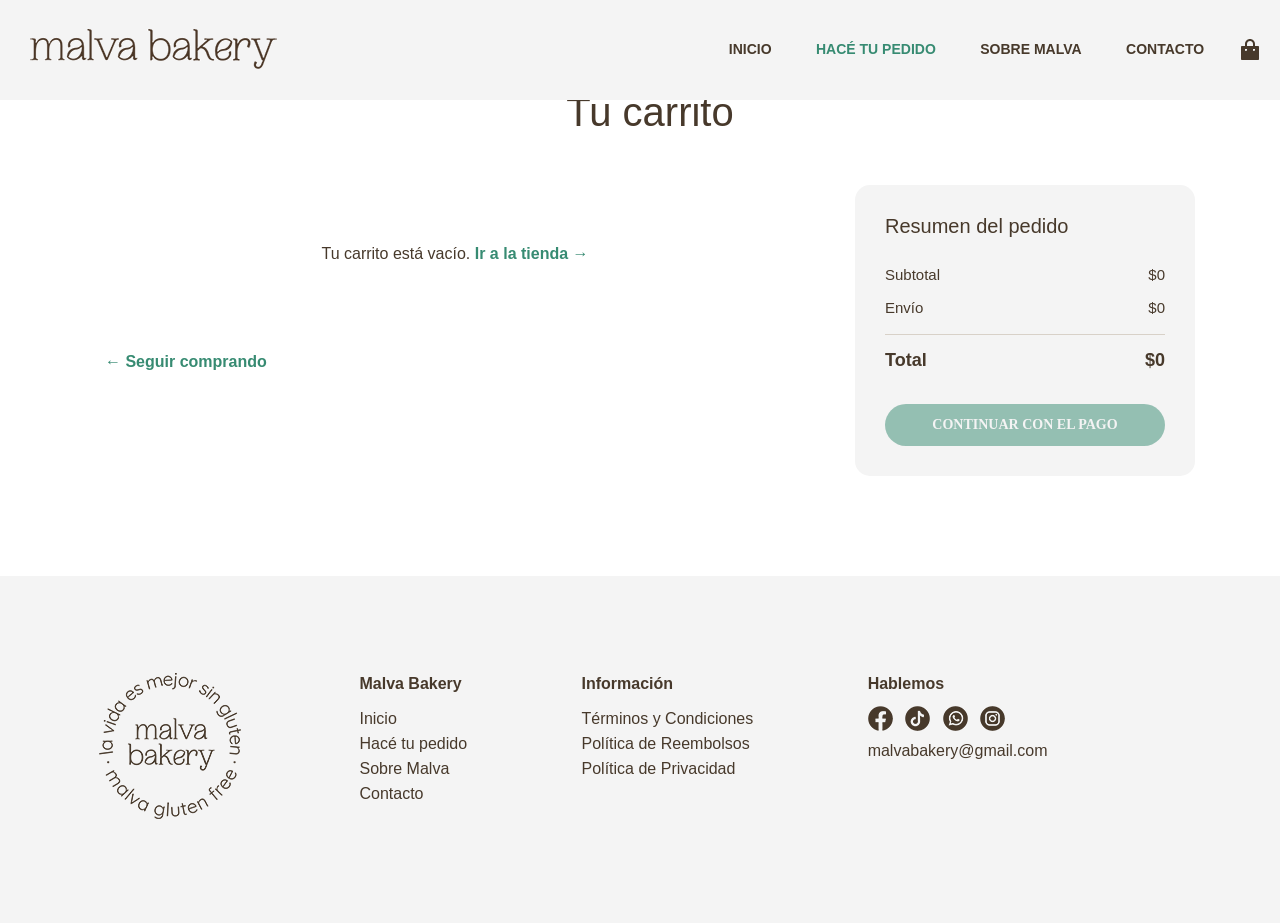
==== secciones/carrito.html @ 76389f4f "Add files via upload" ====
<!DOCTYPE html>
<html lang="es">

<head>
    <meta charset="UTF-8">
    <meta name="viewport" content="width=device-width, initial-scale=1.0">
    <title>Tu Carrito | Malva Bakery</title>
    <link rel="stylesheet" href="../css/style.css">
</head>

<body>

    <div id="contenedor">

        <!-- Header -->
        <header>

            <a href="../index.html"><!--
             --><h1 id="logo">Malva Bakery</h1><!--
         --></a>

            <button class="hamburguesa" id="hamburguesa">&#9776;</button>

            <nav id="nav">
                <ul>
                    <li><a href="../index.html">INICIO</a></li>
                    <li><a href="tienda.html" class="pagina-seleccionada">HACÉ TU PEDIDO</a></li>
                    <li><a href="nosotros.html">SOBRE MALVA</a></li>
                    <li><a href="contacto.html">CONTACTO</a></li>
                </ul>
            </nav>

            <aside>
                <ul>
                    <li>
                        <a href="carrito.html" class="link-carrito">
                            <img src="../imagenes/shopping-bag-fill.png" alt="Carrito">
                            <span class="contador-carrito">0</span>
                        </a>
                    </li>
                </ul>
            </aside>

        </header>


        <!-- Sección Carrito -->
        <section class="seccion-checkout">

            <div class="titulo-checkout">
                <h2>Tu carrito</h2>
            </div>

            <div class="checkout-grid">

                <!-- Lista de productos -->
                <div class="carrito-lista">

                    <div id="carrito-lista-items"></div>

                    <a href="tienda.html" class="seguir-comprando">← Seguir comprando</a>

                </div>

                <!-- Resumen -->
                <div class="carrito-resumen">
                    <h3 class="resumen-titulo">Resumen del pedido</h3>

                    <div class="resumen-linea">
                        <p>Subtotal</p>
                        <p class="resumen-subtotal">$0</p>
                    </div>

                    <div class="resumen-linea">
                        <p>Envío</p>
                        <p class="resumen-envio">$0</p>
                    </div>

                    <div class="resumen-linea resumen-total">
                        <p>Total</p>
                        <p class="resumen-total-monto">$0</p>
                    </div>

                    <a href="pago.html" class="boton-checkout">CONTINUAR CON EL PAGO</a>
                </div>

            </div>

        </section>


        <!-- Footer -->
        <footer>
            <div class="footer">
                <div>
                    <img src="../imagenes/footer/malvacirculo.png.png" alt="Malva Bakery">
                </div>
                <div>
                    <ul>
                        <li class="bold">Malva Bakery</li>
                        <li><a href="../index.html">Inicio</a></li>
                        <li><a href="tienda.html">Hacé tu pedido</a></li>
                        <li><a href="nosotros.html">Sobre Malva</a></li>
                        <li><a href="contacto.html">Contacto</a></li>
                    </ul>
                </div>
                <div>
                    <ul>
                        <li class="bold">Información</li>
                        <li>Términos y Condiciones</li>
                        <li>Política de Reembolsos</li>
                        <li>Política de Privacidad</li>
                    </ul>
                </div>
                <div>
                    <ul class="redes">
                        <li class="bold">Hablemos</li>
                        <li>
                            <a href="https://www.facebook.com/" title="Facebook"><img src="../imagenes/footer/facebook.png" alt="Facebook"></a>
                            <a href="https://www.tiktok.com/" title="Tik Tok"><img src="../imagenes/footer/tiktok.png" alt="Tik Tok"></a>
                            <a href="https://www.whatsapp.com/" title="Whatsapp"><img src="../imagenes/footer/wpp.png" alt="Whatsapp"></a>
                            <a href="https://www.instagram.com/" title="Instagram"><img src="../imagenes/footer/instagram.png" alt="Instagram"></a>
                        </li>
                        <li>malvabakery@gmail.com</li>
                    </ul>
                </div>
            </div>
        </footer>

    </div>

    <script>
        const boton = document.getElementById('hamburguesa');
        const menu = document.getElementById('nav');

        boton.addEventListener('click', function() {
            menu.classList.toggle('abierto');
        });
    </script>

    <script src="../js/carrito.js"></script>

</body>
</html>
---- css/style.css ----
/*********************************************************************** GENERAL **************************************************************/

*{
    margin: 0;
    padding: 0;
    box-sizing: border-box;
}

#contenedor{
    width: 1300px;
    margin: auto;
}

body{
    color: #47392B;
    font-family: Quicksand, Helvetica, sans-serif;
    margin: auto;
    margin-top: 90px;
}

img{
    max-width: 100%;
}

.imagen{
    line-height: 0px;
}


/* FOOTER */
.footer{
    padding: 40px;
    line-height: 25px;
    background-color: #F4F4F4;
}

.footer div{
    display: inline-block;
    padding: 55px;
    vertical-align: top;
}

.footer a{
    text-decoration: none;
    color: #47392B;
}

.footer a:hover{
    color: #378B72;
    transition: 1s;
}

footer ul{
    list-style: none;
}

.bold{
    font-weight: bolder;
    margin-bottom: 10px;
}

.redes a{
    margin-right: 8px;
}


/*********************************************************************** INDEX **************************************************************/

/* HEADER */
header{
    background-color: #F4F4F4;
    width: 1300px;
    height: 100px;
    top: 0px;
    padding: 20px;
    position: fixed;
    z-index: 1;
}

#logo{
    color: pink;
    display: inline-block;
    vertical-align: middle;
    background: url("../imagenes/logo.png") no-repeat center;
    width: 267px;
    height: 50px;
    background-size: cover;
    text-indent: -1000px;
    margin-right: 200px;
}

header ul{
    list-style: none;
}

nav{
    width: 50%;
    display: inline-block;
    vertical-align: middle;
}

nav ul{
    text-align: center;
    margin-right: -320px;
}

nav ul li{
    display: inline-block;
    padding: 20px;
}

nav ul li a{
    text-decoration: none;
    font-size: 14px;
    color: #47392B;
    font-weight: 600;
}

nav ul li a:hover{
    color: #378B72;
    font-weight: bolder;
}

nav ul li .pagina-seleccionada{
    color: #378B72;
    font-weight: bolder;
}

aside{
    vertical-align: middle;
    float: right;
}

aside ul{
    text-align: center;
}

aside ul li{
    padding: 18px;
}

.hamburguesa{
    display: none;
}


/* HERO */
figure{
    position: relative;
    animation: entrada 2s;
}

figcaption{
    position: absolute;
    top: 0;
    left: 0;
    width: 100%;
    height: 100%;
    display: flex;
    flex-direction: column;
    align-items: center;
    justify-content: center;
    text-align: center;
}

figcaption h2{
    font-size: 70px;
    font-weight: 600;
    text-align: center;
    color: #F4F4F4;
    margin-top: 0;
    margin-right: 0;
    margin-left: 0;
    line-height: 70px;
    max-width: 600px;
    animation: entrada 3s;
}

figcaption a{
    display: block;
    margin-left: 0;
    margin-top: 25px;
    width: 25%;
    padding: 10px;
    background-color: #378B72;
    border-radius: 100px;
    border: 0px;
    text-align: center;
    font-family: quicksand;
    color: #F4F4F4;
    font-weight: bold;
    text-decoration: none;
    animation: entrada 4s;
}

figcaption a:hover{
    color: #F4F4F4;
    background-color: #28735c;
    transition: 1s;
}

.br-mobile { display: none; }
.br-tablet { display: none; }


/* PRODUCTOS */
.seccion-productos{
    margin-top: 100px;
    margin-bottom: 100px;
}

.titulo-subtitulo-productos{
    text-align: center;
}

.titulo-subtitulo-productos h2{
    font-size: 50px;
    font-weight: 500;
}

.titulo-subtitulo-productos p{
    font-size: 20px;
    font-weight: 500;
    margin-top: 20px;
}

.producto{
    display: inline-block;
    margin-left: 55px;
    margin-top: 45px;
    animation: entrada 2s;
}

.producto h5{
    font-size: 15px;
    text-align: center;
    font-weight: 500;
    margin-top: 10px;
}

.producto p{
    font-size: 20px;
    text-align: center;
    font-weight: bold;
    margin-top: 5px;
}

h2{
    text-align: center;
    font-size: 50px;
    font-weight: 500;
}

h3{
    text-align: center;
    font-weight: 500;
}


/* SECCIÓN PERSONALIZADO */
.personalizado{
    background-color: #47392B;
}

.figcaption-personalizado {
    display: flex;
    flex-direction: column;
    align-items: flex-start;
    justify-content: center;
}

.figcaption-personalizado h2{
    text-align: left;
    line-height: 70px;
    color: #F4F4F4;
    font-size: 55px;
    font-weight: 600;
    margin-left: 55px;
    margin-top: 5px;
    margin-bottom: 40px;
    animation: entrada 3s;
}

.figcaption-personalizado h3{
    text-align: left;
    color: #F4F4F4;
    font-size: 28px;
    font-weight: 400;
    margin-left: 55px;
    margin-right: 900px;
    margin-bottom: 40px;
    animation: entrada 3s;
}

.figcaption-personalizado a{
    color: #F4F4F4;
    margin-left: 55px;
    margin-top: 40px;
    margin-bottom: 40px;
    border-radius: 100px;
    border: 0px;
    text-align: center;
    font-family: quicksand;
    font-weight: bold;
    animation: entrada 4s;
}

.imagen-caja{
    margin-left: 50%;
    line-height: 0px;
}


/* NEWSLETTER */
.newsletter{
    text-align: center;
    margin-top: 100px;
    margin-bottom: 100px;
}

.newsletter h2{
    font-size: 50px;
    font-weight: 500;
}

.subtitulo-newsletter{
    font-size: 20px;
    font-weight: 500;
    margin-top: 20px;
    margin-left: 330px;
    margin-right: 330px;
}

.newsletter-enviar{
    margin-top: 25px;
    width: 30%;
    padding: 10px;
    font-family: quicksand;
    border: 1px solid #47392B;
    border-radius: 100px;
    text-align: left;
    font-size: 16px;
    display: inline-block;
}

.boton-enviar-newsletter{
    width: 15%;
    padding: 10px;
    font-family: quicksand;
    background-color: #47392B;
    border-radius: 100px;
    border: 1px solid #47392B;
    color: #F4F4F4;
    font-weight: bold;
    display: inline-block;
    margin-left: -50px;
}

.boton-enviar-newsletter:hover{
    background-color: #378B72;
    border: 1px solid #378B72;
    transition: 1s;
}


/*********************************************************************** TIENDA **************************************************************/

.seccion-tienda{
    margin-top: 150px;
    margin-bottom: 100px;
}

.titulo-subtitulo-tienda{
    text-align: center;
}

.titulo-subtitulo-tienda h2{
    font-size: 50px;
    font-weight: 500;
}

.precio{
    font-size: 20px;
    font-weight: 500;
    margin-top: 20px;
}

.producto .boton{
    width: 100%;
    padding: 10px;
    margin-top: 15px;
    text-align: center;
    font-size: 14px;
    font-family: quicksand;
    background-color: #378B72;
    border-radius: 100px;
    border: 0px;
    color: #ffffff;
    font-weight: bold;
    cursor: pointer;
}

.producto .boton:hover{
    background-color: #28735c;
    transition: 1s;
}


/*********************************************************************** SOBRE MALVA **************************************************************/

.seccion-texto{
    margin-top: 100px;
    margin-bottom: 100px;
    animation: entrada 2s;
}

.seccion-texto p{
    margin-left: 90px;
    margin-right: 90px;
    margin-top: 20px;
}

.seguinos{
    background-color: #378B72;
    animation: entrada 2s;
}

.seguinos p{
    color: #ffffff;
    font-size: 40px;
    text-align: center;
    margin: 100px;
    margin-left: 200px;
    margin-right: 200px;
    display: inline-block;
}

.seguinos a{
    color: #ffffff;
    text-decoration: none;
}

.seguinos a:hover{
    text-decoration: none;
    font-weight: bolder;
}


/*********************************************************************** CONTACTO **************************************************************/

.contenedor-contacto{
    vertical-align: top;
}

.imagen{
    display: inline-block;
    vertical-align: top;
    animation: entrada 2s;
}

.formulario{
    width: 645px;
    height: 600px;
    padding: 40px;
    display: inline-block;
    vertical-align: top;
    animation: entrada 3s;
}

.formulario-campo{
    margin-bottom: 16px;
    width: 100%;
    padding: 10px;
    font-family: quicksand;
    border: 1px solid #47392B;
    border-radius: 5px;
    font-size: 14px;
}

.formulario-campo-consulta{
    margin-bottom: 16px;
    width: 100%;
    height: 130px;
    padding: 10px;
    font-family: quicksand;
    border: 1px solid #47392B;
    border-radius: 5px;
    font-size: 14px;
}

.boton-enviar{
    width: 100%;
    padding: 10px;
    font-family: quicksand;
    background-color: #378B72;
    border-radius: 100px;
    border: 0px;
    color: #ffffff;
    font-weight: bold;
    text-align: center;
}

.boton-enviar:hover{
    background-color: #28735c;
    transition: 1s;
}


/*********************************************************************** ANIMACIONES **************************************************************/

@keyframes entrada {
    0% {
        opacity: 0;
        transform: translate(0, 50px);
    }
    30% {
        opacity: 0;
    }
    100% {
        opacity: 1;
        transform: translate(0, 0);
    }
}


/*********************************************************************** CHECKOUT **************************************************************/

.pasos-checkout{
    text-align: center;
    margin-top: 150px;
    font-size: 14px;
    font-weight: 600;
    letter-spacing: 0.5px;
}

.paso{ color: #c9bdb3; }
.paso.completado{ color: #378B72; }
.paso.activo{ color: #47392B; }

.paso-separador{
    color: #c9bdb3;
    margin: 0 8px;
}

.titulo-checkout{
    text-align: center;
    margin-top: 30px;
    margin-bottom: 50px;
}

.titulo-checkout h2{ font-size: 40px; }

.seccion-checkout{ margin-bottom: 100px; }

.checkout-grid{
    display: flex;
    align-items: flex-start;
    justify-content: center;
    gap: 50px;
    padding: 0 55px;
}

.carrito-lista{
    flex: 1;
    max-width: 700px;
}

.carrito-item{
    display: flex;
    align-items: center;
    gap: 20px;
    padding: 20px 0;
    border-bottom: 1px solid #e6e0da;
}

.carrito-item img{
    width: 90px;
    height: 90px;
    object-fit: cover;
    border-radius: 10px;
}

.carrito-item-info{ flex: 1; }

.carrito-item-info h5{
    font-size: 16px;
    font-weight: 600;
    text-align: left;
}

.carrito-item-precio{
    font-size: 15px;
    font-weight: bold;
    text-align: left;
    margin-top: 5px;
}

.carrito-item-cantidad{
    display: flex;
    align-items: center;
    gap: 12px;
}

.cantidad-btn{
    width: 28px;
    height: 28px;
    border-radius: 50%;
    border: 1px solid #47392B;
    background-color: transparent;
    color: #47392B;
    font-size: 16px;
    cursor: pointer;
}

.cantidad-btn:hover{
    background-color: #47392B;
    color: #F4F4F4;
    transition: 0.3s;
}

.carrito-item-eliminar{
    background: none;
    border: none;
    font-size: 22px;
    color: #c9bdb3;
    cursor: pointer;
    line-height: 1;
}

.carrito-item-eliminar:hover{ color: #47392B; }

.seguir-comprando{
    display: inline-block;
    margin-top: 30px;
    color: #378B72;
    text-decoration: none;
    font-weight: 600;
}

.seguir-comprando:hover{ color: #28735c; }

.carrito-resumen{
    width: 340px;
    background-color: #F4F4F4;
    border-radius: 15px;
    padding: 30px;
}

.resumen-titulo{
    text-align: left;
    font-size: 20px;
    margin-bottom: 20px;
}

.resumen-linea{
    display: flex;
    justify-content: space-between;
    font-size: 15px;
    padding: 8px 0;
}

.resumen-total{
    border-top: 1px solid #d8d1c8;
    margin-top: 10px;
    padding-top: 15px;
    font-weight: bold;
    font-size: 18px;
}

.resumen-producto-mini{
    display: flex;
    justify-content: space-between;
    font-size: 13px;
    padding: 6px 0;
    color: #6b5d4f;
}

.resumen-producto-mini span{
    margin-left: 5px;
    color: #a89c8e;
}

.boton-checkout{
    display: block;
    margin-top: 25px;
    padding: 13px;
    background-color: #378B72;
    border-radius: 100px;
    text-align: center;
    font-family: quicksand;
    color: #F4F4F4;
    font-weight: bold;
    font-size: 14px;
    text-decoration: none;
}

.boton-checkout:hover{
    background-color: #28735c;
    transition: 0.5s;
}

.volver-carrito{
    display: block;
    text-align: center;
    margin-top: 15px;
    color: #47392B;
    font-size: 13px;
    text-decoration: none;
}

.volver-carrito:hover{ color: #378B72; }

.pago-formulario{
    flex: 1;
    max-width: 700px;
}

.form-subtitulo{
    text-align: left;
    font-size: 18px;
    font-weight: 600;
    margin-top: 25px;
    margin-bottom: 15px;
}

.pago-formulario .formulario-campo{ margin-bottom: 14px; }

.formulario-fila{
    display: flex;
    gap: 14px;
}

.formulario-fila .formulario-campo{ flex: 1; }

.seccion-confirmacion{
    text-align: center;
    max-width: 600px;
    margin: 60px auto 100px;
    padding: 0 20px;
}

.confirmacion-check{
    width: 70px;
    height: 70px;
    line-height: 70px;
    border-radius: 50%;
    background-color: #378B72;
    color: #F4F4F4;
    font-size: 34px;
    margin: 0 auto 25px;
    animation: entrada 1s;
}

.seccion-confirmacion h2{
    font-size: 36px;
    margin-bottom: 15px;
}

.confirmacion-subtitulo{
    font-size: 17px;
    margin-bottom: 40px;
}

.confirmacion-detalle{
    background-color: #F4F4F4;
    border-radius: 15px;
    padding: 30px;
    text-align: left;
}

.confirmacion-numero{
    text-align: center;
    margin-bottom: 25px;
}

.confirmacion-numero p{
    font-size: 13px;
    color: #a89c8e;
    text-align: center;
}

.confirmacion-numero h3{
    font-size: 24px;
    text-align: center;
    margin-top: 5px;
}

.confirmacion-resumen{
    border-top: 1px solid #d8d1c8;
    padding-top: 15px;
}

.confirmacion-info{
    margin-top: 20px;
    font-size: 13px;
    text-align: center;
    color: #6b5d4f;
}

.boton-volver-inicio{
    width: 280px;
    margin: 35px auto 0;
}


/*********************************************************************** CARRITO: CONTADOR Y AVISOS **************************************************************/

.link-carrito{
    position: relative;
    display: inline-block;
}

.contador-carrito{
    position: absolute;
    top: -8px;
    right: -10px;
    background-color: #378B72;
    color: #ffffff;
    font-size: 11px;
    font-weight: bold;
    width: 18px;
    height: 18px;
    border-radius: 50%;
    display: none;
    align-items: center;
    justify-content: center;
    font-family: Quicksand, sans-serif;
}

.aviso-agregado{
    position: fixed;
    bottom: 30px;
    left: 50%;
    transform: translateX(-50%) translateY(20px);
    background-color: #47392B;
    color: #F4F4F4;
    padding: 14px 24px;
    border-radius: 100px;
    font-size: 14px;
    font-weight: 600;
    opacity: 0;
    transition: opacity 0.3s, transform 0.3s;
    z-index: 999;
    white-space: nowrap;
}

.aviso-agregado.mostrar{
    opacity: 1;
    transform: translateX(-50%) translateY(0);
}

.carrito-vacio{
    text-align: center;
    padding: 60px 20px;
    font-size: 16px;
}

.carrito-vacio a{
    color: #378B72;
    font-weight: bold;
    text-decoration: none;
}

.carrito-vacio a:hover{ color: #28735c; }

.boton-deshabilitado{
    opacity: 0.5;
    pointer-events: none;
}


/*********************************************************************** MEDIA QUERIES - TABLET (768px a 1024px) **************************************************************/

@media (min-width: 768px) and (max-width: 1024px) {

    body { margin-top: 80px; }

    #contenedor { width: 100%; }

    /* HEADER */
    header {
        width: 100%;
        height: auto;
        padding: 15px 25px;
        display: flex;
        align-items: center;
        flex-wrap: wrap;
    }

    #logo { margin-right: 0; }

    .hamburguesa {
        display: block;
        background: none;
        border: none;
        font-size: 28px;
        cursor: pointer;
        color: #47392B;
        margin-left: auto;
        padding: 5px 10px;
    }

    nav {
        display: none;
        width: 100%;
        order: 3;
    }

    nav.abierto { display: block; }

    nav ul {
        margin-right: 0;
        display: flex;
        flex-direction: column;
        align-items: center;
        padding: 10px 0;
        background-color: #F4F4F4;
    }

    nav ul li {
        display: block;
        padding: 12px;
        width: 100%;
        text-align: center;
        border-bottom: 1px solid #e6e0da;
    }

    nav ul li:last-child { border-bottom: none; }

    nav ul li a { font-size: 15px; }

    aside { margin-left: 20px; }

    aside ul li { padding: 10px; }

    /* HERO */
    section figure img {
        width: 100%;
        height: 500px;
        object-fit: cover;
        object-position: center;
    }

    figcaption {
        top: 0;
        left: 0;
        width: 100%;
        height: 100%;
        display: flex;
        flex-direction: column;
        align-items: center;
        justify-content: center;
    }

    figcaption h2 {
        font-size: 56px;
        line-height: 60px;
        text-align: center;
        max-width: 420px;
    }

    figcaption a {
        width: 35%;
        margin: 30px auto 0;
        font-size: 14px;
    }

    .br-tablet { display: inline; }
    .br-mobile { display: none; }

    /* PRODUCTOS DESTACADOS */
    .seccion-productos {
        margin-top: 60px;
        margin-bottom: 60px;
        text-align: center;
    }

    .titulo-subtitulo-productos h2 { font-size: 40px; }

    .titulo-subtitulo-productos p {
        font-size: 18px;
        margin: 15px 40px 0;
    }

    .producto {
        width: 42%;
        margin-left: 4%;
        margin-top: 40px;
        display: inline-block;
        vertical-align: top;
    }

    .seccion-productos .producto .boton {
        width: 70%;
        margin: 15px auto 0;
        display: block;
    }

    /* SECCIÓN PERSONALIZADO */
    .figcaption-personalizado h2 {
        font-size: 42px;
        line-height: 52px;
        margin-right: 0;
        text-align: left;
    }

    .figcaption-personalizado h3 {
        font-size: 22px;
        margin-right: 0;
        max-width: 350px;
    }

    /* NEWSLETTER */
    .subtitulo-newsletter {
        margin-left: 60px;
        margin-right: 60px;
    }

    .newsletter-enviar { width: 48%; }
    .boton-enviar-newsletter { width: 22%; }

    /* FOOTER */
    .footer {
        padding: 30px;
    }

    .footer div {
        display: block;
        padding: 15px 20px;
        width: 100%;
    }

    /* TIENDA */
    .seccion-tienda {
        margin-top: 120px;
        margin-bottom: 60px;
        text-align: center;
    }

    .seccion-tienda .producto {
        width: 42%;
        margin: 20px 2%;
        display: inline-block;
        vertical-align: top;
    }

    /* NOSOTROS */
    .seccion-texto p {
        margin-left: 50px;
        margin-right: 50px;
    }

    .seguinos p {
        font-size: 28px;
        margin: 60px 40px;
    }

    /* CONTACTO */
    .contenedor-contacto {
        display: flex;
        flex-direction: column;
    }

    .imagen {
        display: block;
        width: 100%;
        line-height: 0;
    }

    .imagen img {
        width: 100%;
        height: 350px;
        object-fit: cover;
        object-position: center;
    }

    .formulario {
        width: 100%;
        height: auto;
        padding: 40px 60px;
        display: block;
    }

    /* CHECKOUT */
    .pasos-checkout {
        margin-top: 110px;
        font-size: 13px;
    }

    .titulo-checkout h2 { font-size: 36px; }

    .checkout-grid {
        flex-direction: column;
        padding: 0 40px;
        gap: 30px;
    }

    .carrito-lista,
    .pago-formulario {
        max-width: 100%;
        width: 100%;
    }

    .carrito-resumen {
        width: 100%;
        max-width: 500px;
        margin: 0 auto;
    }

    .formulario-fila { gap: 14px; }

    .seccion-confirmacion { margin-top: 40px; }
}


/*********************************************************************** MEDIA QUERIES - MOBILE (hasta 767px) **************************************************************/

@media (max-width: 767px) {

    body { margin-top: 70px; }

    #contenedor { width: 100%; }

    /* HEADER */
    header {
        width: 100%;
        height: auto;
        padding: 10px 15px;
        display: flex;
        align-items: center;
        flex-wrap: wrap;
    }

    #logo { margin-right: 0; }

    .hamburguesa {
        display: block;
        background: none;
        border: none;
        font-size: 28px;
        cursor: pointer;
        color: #47392B;
        margin-left: auto;
        padding: 5px 10px;
    }

    nav {
        display: none;
        width: 100%;
        order: 3;
    }

    nav.abierto { display: block; }

    nav ul {
        margin-right: 0;
        display: flex;
        flex-direction: column;
        align-items: center;
        padding: 10px 0;
    }

    nav ul li {
        display: block;
        padding: 10px;
    }

    nav ul li a { font-size: 13px; }

    aside { margin-left: 10px; }
    aside ul li { padding: 8px; }

    /* HERO */
    section figure img {
        width: 100%;
        height: 400px;
        object-fit: cover;
        object-position: center;
    }

    figcaption {
        top: 0;
        left: 0;
        width: 100%;
        height: 100%;
        padding: 0 15px;
        display: flex;
        flex-direction: column;
        align-items: center;
        justify-content: center;
    }

    figcaption h2 {
        font-size: 42px;
        line-height: 46px;
        margin-left: 0;
        margin-right: 0;
        margin-top: 0;
        text-align: center;
        max-width: 280px;
    }

    figcaption a {
        width: 60%;
        margin: 30px auto 0;
        font-size: 13px;
    }

    .br-mobile { display: inline; }
    .br-tablet { display: none; }

    /* PRODUCTOS DESTACADOS */
    .seccion-productos {
        margin-top: 40px;
        margin-bottom: 40px;
        text-align: center;
    }

    .producto {
        display: block;
        width: 85%;
        margin: 20px auto;
    }

    .titulo-subtitulo-productos h2 { font-size: 30px; }

    .titulo-subtitulo-productos p {
        font-size: 16px;
        margin: 10px 20px 0;
    }

    .seccion-productos .producto .boton {
        width: 70%;
        margin: 15px auto 0;
        display: block;
    }

    /* SECCIÓN PERSONALIZADO */
    .personalizado figure {
        display: flex;
        flex-direction: column;
    }

    .figcaption-personalizado {
        position: static;
        padding: 30px 20px;
        display: flex;
        flex-direction: column;
        align-items: center;
    }

    .figcaption-personalizado h2 {
        font-size: 30px;
        line-height: 36px;
        margin-left: 0;
        margin-bottom: 15px;
        text-align: center;
    }

    .figcaption-personalizado h3 {
        font-size: 18px;
        margin-left: 0;
        margin-right: 0;
        margin-bottom: 20px;
        text-align: center;
    }

    .figcaption-personalizado a {
        margin-left: 0;
        display: block;
        text-align: center;
        align-self: center;
        width: fit-content;
        margin: 0 auto;
    }

    .imagen-caja {
        margin-left: 0;
        width: 100%;
    }

    .imagen-caja img { width: 100%; }

    /* NEWSLETTER */
    .newsletter {
        margin-top: 40px;
        margin-bottom: 40px;
        padding: 0 20px;
    }

    .newsletter h2 { font-size: 30px; }

    .subtitulo-newsletter {
        font-size: 16px;
        margin-left: 0;
        margin-right: 0;
    }

    .newsletter-enviar {
        width: 100%;
        display: block;
        margin-bottom: 10px;
    }

    .boton-enviar-newsletter {
        width: 100%;
        display: block;
        margin-left: 0;
        margin-top: 10px;
    }

    /* FOOTER */
    .footer { padding: 20px; }

    .footer div {
        display: block;
        padding: 15px 10px;
    }

    h2 { font-size: 32px; }

    /* NOSOTROS */
    .formulario {
        width: 100%;
        height: auto;
        padding: 20px;
        display: block;
    }

    .imagen {
        display: block;
        width: 100%;
    }

    .seguinos p {
        font-size: 24px;
        margin: 40px 20px;
        display: block;
    }

    /* TIENDA */
    .seccion-tienda {
        text-align: center;
        margin-top: 40px;
        margin-bottom: 40px;
    }

    .seccion-tienda .producto {
        display: block;
        width: 85%;
        margin: 20px auto;
    }

    /* CONTACTO */
    .contenedor-contacto {
        display: flex;
        flex-direction: column;
    }

    .imagen {
        display: block;
        width: 100%;
    }

    .formulario {
        width: 100%;
        height: auto;
        padding: 20px;
        display: block;
    }

    /* CHECKOUT */
    .pasos-checkout {
        margin-top: 90px;
        font-size: 11px;
    }

    .paso-separador { margin: 0 4px; }

    .titulo-checkout { margin-bottom: 30px; }
    .titulo-checkout h2 { font-size: 28px; }

    .checkout-grid {
        flex-direction: column;
        padding: 0 20px;
        gap: 30px;
    }

    .carrito-lista,
    .pago-formulario {
        max-width: 100%;
        width: 100%;
    }

    .carrito-resumen { width: 100%; }

    .carrito-item {
        flex-wrap: wrap;
        gap: 12px;
    }

    .carrito-item img {
        width: 70px;
        height: 70px;
    }

    .formulario-fila {
        flex-direction: column;
        gap: 0;
    }

    .seccion-confirmacion {
        margin-top: 30px;
        padding: 0 15px;
    }

    .seccion-confirmacion h2 { font-size: 26px; }
    .confirmacion-detalle { padding: 20px; }
    .boton-volver-inicio { width: 100%; }
}


/*********************************************************************** ANIMACIONES SCROLL Y HOVER **************************************************************/

/* Estado inicial: elementos invisibles antes de aparecer */
.animar-scroll {
    opacity: 0;
    transform: translateY(30px);
    transition: opacity 0.7s ease, transform 0.7s ease;
}

/* Estado final: elemento visible */
.animar-scroll.visible {
    opacity: 1;
    transform: translateY(0);
}


/* Hover en tarjetas de producto */
.producto {
    transition: transform 0.3s ease, box-shadow 0.3s ease;
    border-radius: 12px;
}

.producto:hover {
    transform: translateY(-6px);
    box-shadow: 0 12px 30px rgba(71, 57, 43, 0.12);
}


/* Hover en botones: transición más suave y elegante */
.boton,
.boton-checkout,
.boton-enviar,
.boton-enviar-newsletter,
.boton-enviar-newsletter {
    transition: background-color 0.4s ease, color 0.4s ease, box-shadow 0.4s ease;
}

.producto .boton:hover {
    box-shadow: 0 4px 15px rgba(55, 139, 114, 0.35);
}

.boton-checkout:hover {
    box-shadow: 0 4px 15px rgba(55, 139, 114, 0.35);
}


/* Hover en links de navegación */
nav ul li a {
    transition: color 0.3s ease;
    position: relative;
}

nav ul li a::after {
    content: '';
    position: absolute;
    bottom: -3px;
    left: 0;
    width: 0;
    height: 2px;
    background-color: #378B72;
    transition: width 0.3s ease;
}

nav ul li a:hover::after {
    width: 100%;
}


/* Header con sombra al hacer scroll */
.header-scrolled {
    box-shadow: 0 2px 20px rgba(71, 57, 43, 0.10);
    transition: box-shadow 0.4s ease;
}


/* Hover en items del carrito */
.carrito-item {
    transition: background-color 0.3s ease;
    border-radius: 8px;
    padding-left: 8px;
    padding-right: 8px;
}

.carrito-item:hover {
    background-color: #faf8f6;
}


/* Hover en links del footer */
.footer a {
    transition: color 0.3s ease;
}


/* Hover en imagen de producto */
.producto img {
    transition: transform 0.4s ease;
    border-radius: 10px;
}

.producto:hover img {
    transform: scale(1.03);
}


/* Hover en redes sociales del footer */
.redes a img {
    transition: transform 0.3s ease, opacity 0.3s ease;
}

.redes a:hover img {
    transform: scale(1.15);
    opacity: 0.85;
}


/* Animación del check en confirmación */
.confirmacion-check {
    animation: popIn 0.6s cubic-bezier(0.175, 0.885, 0.32, 1.275) forwards;
}

@keyframes popIn {
    0% { transform: scale(0); opacity: 0; }
    70% { transform: scale(1.1); opacity: 1; }
    100% { transform: scale(1); opacity: 1; }
}


/* Hover en "Seguir comprando" */
.seguir-comprando {
    transition: color 0.3s ease, transform 0.3s ease;
    display: inline-block;
}

.seguir-comprando:hover {
    transform: translateX(-4px);
}
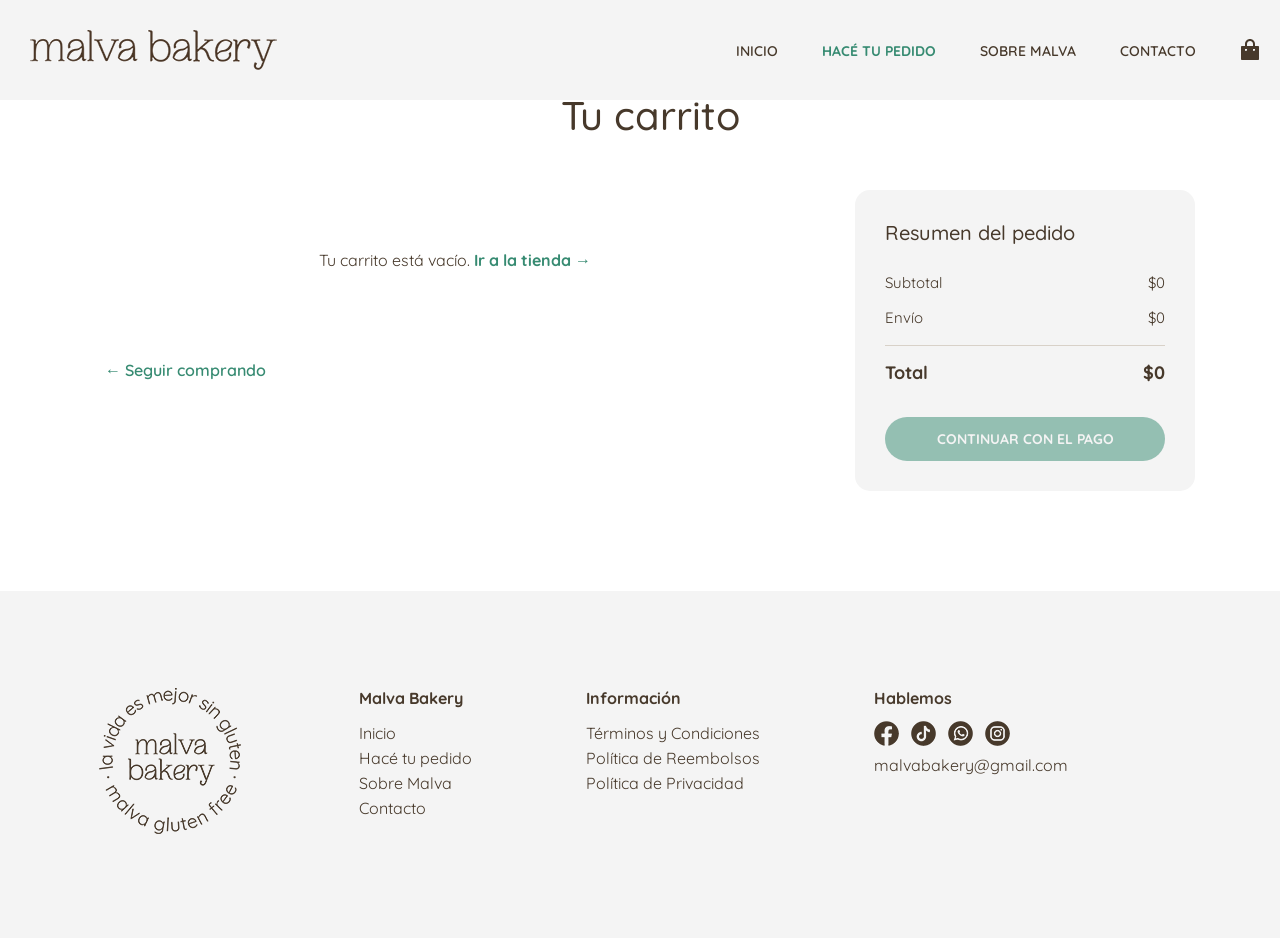
==== commit 269355c1: "Update carrito.html" ====
--- a/secciones/carrito.html
+++ b/secciones/carrito.html
@@ -5,6 +5,7 @@
     <meta charset="UTF-8">
     <meta name="viewport" content="width=device-width, initial-scale=1.0">
     <title>Tu Carrito | Malva Bakery</title>
+    <link href="https://fonts.googleapis.com/css2?family=Quicksand:wght@400;500;600;700&display=swap" rel="stylesheet">
     <link rel="stylesheet" href="../css/style.css">
 </head>
 
@@ -141,4 +142,4 @@
     <script src="../js/carrito.js"></script>
 
 </body>
-</html>+</html>
